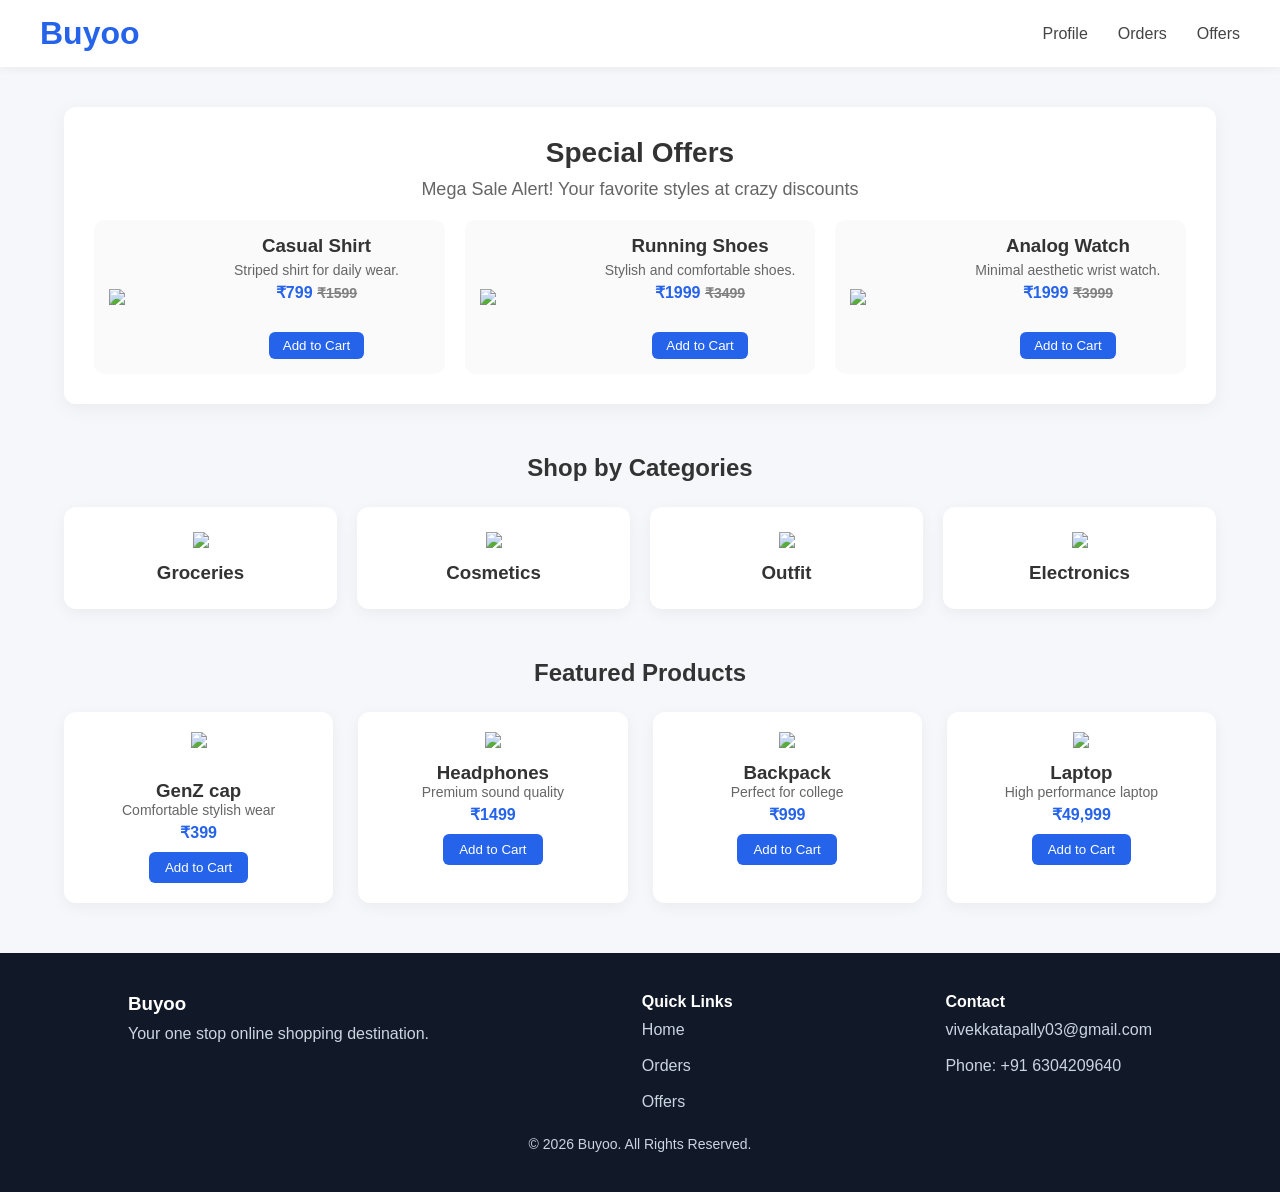
==== index.html @ f0c805b2 "Initial commit" ====
<!DOCTYPE html>
<html lang="en">

    <head>
        <meta charset="UTF-8">
        <meta name="viewport" content="width=device-width, initial-scale=1.0">
        <title>Buyoo - E-commerce</title>
        <link rel="stylesheet" href="index.css">
    </head>

    <body>
        <!-- Header -->

        <header class="heading">

            <h1>Buyoo</h1>

            <nav class="options">
            <a href="#">Profile</a>
            <a href="#">Orders</a>
            <a href="#">Offers</a>
            </nav>

        </header>

        <!-- Offers Section -->

        <section class="offers">

            <h2>Special Offers</h2>
            <p>Mega Sale Alert! Your favorite styles at crazy discounts</p>

            <div class="offerSub">
                <div class="offerCard">
                    <img src="https://encrypted-tbn0.gstatic.com/shopping?q=tbn:ANd9GcSeIzAz-6Du8klWEZZsr5K9XosK8m0xRIgYzs0SkKpRqV4miAQ_ozKeeKWbC4HSeJv4yPmXhhn9Pew-b3Zvq6-hMsAw0B1nNP0glL5WqXBwOgTySPzgolJWdA">
                    <div class="productInfo">
                        <h3>Casual Shirt</h3>
                        <p> Striped shirt for daily wear.</p>
                        <h4>₹799 <span>₹1599</span></h4>
                        <button>Add to Cart</button>
                    </div>
                </div>
                <div class="offerCard">
                    <img src="https://www.pngall.com/wp-content/uploads/5/Men-Shoes.png">
                    <div class="productInfo">
                        <h3>Running Shoes</h3>
                        <p>Stylish and comfortable shoes.</p>
                        <h4>₹1999 <span>₹3499</span></h4>
                        <button>Add to Cart</button>
                    </div>
                </div>
                <div class="offerCard">
                    <img src="https://encrypted-tbn1.gstatic.com/shopping?q=tbn:ANd9GcTjURL_WJ38a_e87Hff4Oru17AjMhLWlQClkPnjyN7xv1hwsNPIHnXLF4KRk7BIeCY7YiE9KO9g6kD2tk_L8pRF1j3ObXEpIQ">
                    <div class="productInfo">
                        <h3>Analog Watch</h3>
                        <p>Minimal aesthetic wrist watch.</p>
                        <h4>₹1999 <span>₹3999</span></h4>
                        <button>Add to Cart</button>
                    </div>
                </div>
            </div>
        </section>

        <!-- Categories -->

        <section class="categories">

            <h2>Shop by Categories</h2>

            <div class="categoryGrid">
                <div class="categoryCard">
                    <img src="https://png.pngtree.com/png-vector/20221229/ourmid/pngtree-grocery-png-image_6542285.png">
                    <h3>Groceries</h3>
                    
                </div>
                <div class="categoryCard">
                    <img src="https://png.pngtree.com/png-clipart/20220102/original/pngtree-vector-hand-drawn-cartoon-cosmetics-png-image_6991573.png">
                    <h3>Cosmetics</h3>
                </div>
                <div class="categoryCard">
                    <img src="https://clipart-library.com/8300/2368/5754127.png" width="150px">
                    <h3>Outfit</h3>
                </div>
                <div class="categoryCard">
                    <img src="https://cdn-icons-png.flaticon.com/512/3659/3659898.png">
                    <h3>Electronics</h3>
                </div>
            </div>

        </section>

        <!-- Featured Products -->

        <section class="featured">

            <h2>Featured Products</h2>

            <div class="productGrid">
                <div class="productCard">
                    <img src="https://freepngimg.com/thumb/cap/1-baseball-cap-png-image.png" >
                    <br><br>
                    <h3>GenZ cap</h3>
                    <p>Comfortable stylish wear</p>
                    <h4>₹399</h4>
                    <button>Add to Cart</button>
                </div>
                <div class="productCard">
                    <img src="https://www.pngall.com/wp-content/uploads/2016/04/Headphones-Free-PNG-Image.png">
                    <h3>Headphones</h3>
                    <p>Premium sound quality</p>
                    <h4>₹1499</h4>
                    <button>Add to Cart</button>
                </div>
                <div class="productCard">
                    <img src="https://png.pngtree.com/png-vector/20250724/ourmid/pngtree-modern-gray-laptop-backpack-with-usb-port-and-side-pockets-png-image_16684863.webp">
                    <h3>Backpack</h3>
                    <p>Perfect for college</p>
                    <h4>₹999</h4>
                    <button>Add to Cart</button>
                </div>
                <div class="productCard">
                    <img src="https://www.pngall.com/wp-content/uploads/2016/05/Laptop-PNG-Image.png">
                    <h3>Laptop</h3>
                    <p>High performance laptop</p>
                    <h4>₹49,999</h4>
                    <button>Add to Cart</button>
                </div>
            </div>

        </section>

        <!-- Footer -->

        <footer class="footer">

            <div class="footerContainer">
                <div>
                    <h3>Buyoo</h3>
                    <p>Your one stop online shopping destination.</p>
                </div>
                <div class="quicklinks">
                    <h4>Quick Links</h4>
                    <a href="#">Home</a>
                    <br><br>
                    <a href="#">Orders</a>
                    <br><br>
                    <a href="#">Offers</a>
                    
                </div>
                <div>
                    <h4>Contact</h4>
                    <p>vivekkatapally03@gmail.com</p>
                    <br>
                    <p>Phone: +91 6304209640</p>
                </div>
            </div>

            <p class="copyright">© 2026 Buyoo. All Rights Reserved.</p>

        </footer>

    </body>
</html>
---- index.css ----
*{
    margin:0;
    padding:0;
    box-sizing:border-box;
    font-family:Arial, Helvetica, sans-serif;
}

/* Page background */

body{
    background:#f5f7fa;
    color:#333;
}


/* Header */

.heading{
    background:white;
    display:flex;
    align-items:center;
    justify-content:space-between;
    padding:15px 40px;
    box-shadow:0 2px 10px rgba(0,0,0,0.05); 
    position: sticky;
    top: 0;
    z-index: 1000;
}

.heading h1{
    color:#2563eb;
    cursor:pointer;
}

.options{
    display:flex;
    gap:30px;
}

.options a{
        text-decoration:none;
        color:#444;
        font-weight:500;
}

.options a:hover{
    color:#2563eb;
}


/* Offers */

.offers{
    width:90%;
    margin:40px auto;
    background:white;
    border-radius:12px;
    padding:30px;
    text-align:center;
    box-shadow:0 5px 20px rgba(0,0,0,0.05);
}

.offers h2{
    font-size:28px;
    margin-bottom:10px;
}

.offers p{
    font-size:18px;
    margin-bottom:20px;
    color:#666;
}

.offerSub{
    display:grid;
    grid-template-columns:repeat(auto-fit,minmax(280px,1fr));
    gap:20px;
}

.offerCard{
    display:flex;
    align-items:center;
    background:#fafafa;
    border-radius:10px;
    padding:15px;
    gap:15px;
    transition:0.3s;
}

.offerCard img{
    width:110px;
}

.offerCard:hover{
    transform:translateY(-4px);
    box-shadow:0 8px 20px rgba(0,0,0,0.1);
}

.productInfo h3{
    margin-bottom:5px;
}

.productInfo p{
    font-size:14px;
    margin-bottom:5px;
    color:#666;
}

.productInfo h4{
    color:#2563eb;
}

.productInfo span{
    text-decoration:line-through;
    color:gray;
    font-size:14px;
}

.productInfo button{
    margin-top:30px;    
    padding:6px 14px;
    background:#2563eb;
    color:white;
    border:none;
    border-radius:6px;
    cursor:pointer;
}

.productInfo button:hover{
    background:#1e4fd1;
}


/* Categories */

.categories{
    width:90%;
    margin:50px auto;
    text-align:center;
}

.categoryGrid{
    display:grid;
    grid-template-columns:repeat(auto-fit,minmax(150px,1fr));
    gap:20px;
    margin-top:25px;
}

.categoryCard{
    background:white;
    padding:25px;
    border-radius:12px;
    box-shadow:0 4px 15px rgba(0,0,0,0.05);
    transition:0.3s;
}

.categoryCard img{
    width:60px;
    margin-bottom:10px;
}

.categoryCard:hover{
    transform:translateY(-5px);
    box-shadow:0 10px 25px rgba(0,0,0,0.1);
}


/* Featured Products */

.featured{
    width:90%;
    margin:50px auto;
    text-align:center;
}

.productGrid{
    display:grid;
    grid-template-columns:repeat(auto-fit,minmax(220px,1fr));
    gap:25px;
    margin-top:25px;
}

.productCard{
    background:white;
    padding:20px;
    border-radius:12px;
    box-shadow:0 4px 15px rgba(0,0,0,0.05);
    transition:0.3s;
}

.productCard img{
    width:120px;
    margin-bottom:10px;
}

.productCard p{
    color:#666;
    font-size:14px;
}

.productCard h4{
    color:#2563eb;
    margin-top:5px;
}

.productCard button{
    margin-top:10px;
    padding:8px 16px;
    background:#2563eb;
    color:white;
    border:none;
    border-radius:6px;
    cursor:pointer;
}

.productCard button:hover{
    background:#1e4fd1;
}

.productCard:hover{
    transform:translateY(-5px);
    box-shadow:0 10px 25px rgba(0,0,0,0.1);
}


/* Footer */

.footer{
    background:#111827;
    color:white;
    padding:40px 10%;
    margin-top:50px;
}

.footerContainer{
    display:flex;
    justify-content:space-between;
    flex-wrap:wrap;
    gap:30px;
}

.footer h3,.footer h4{
    margin-bottom:10px;
}

.footer p{
    color:#cbd5e1;
}
.quicklinks a{
    text-decoration: none;
    color: #cbd5e1
}
.quicklinks a:hover{
    color: rgba(255, 255, 255, 0.486);
}

.copyright{
    text-align:center;
    margin-top:25px;
    font-size:14px;
    color:#9ca3af;
}


/* responsive */

@media(max-width:768px){

    .heading{
        flex-direction:column;
        gap:10px;
        text-align:center;
    }

    .options{
        justify-content:center;
    }

    .offerCard{
        flex-direction:column;
        text-align:center;
    }

    .offerCard img{
        width:130px;
    }

    .footerContainer{
        flex-direction:column;
        text-align:center;
}

}
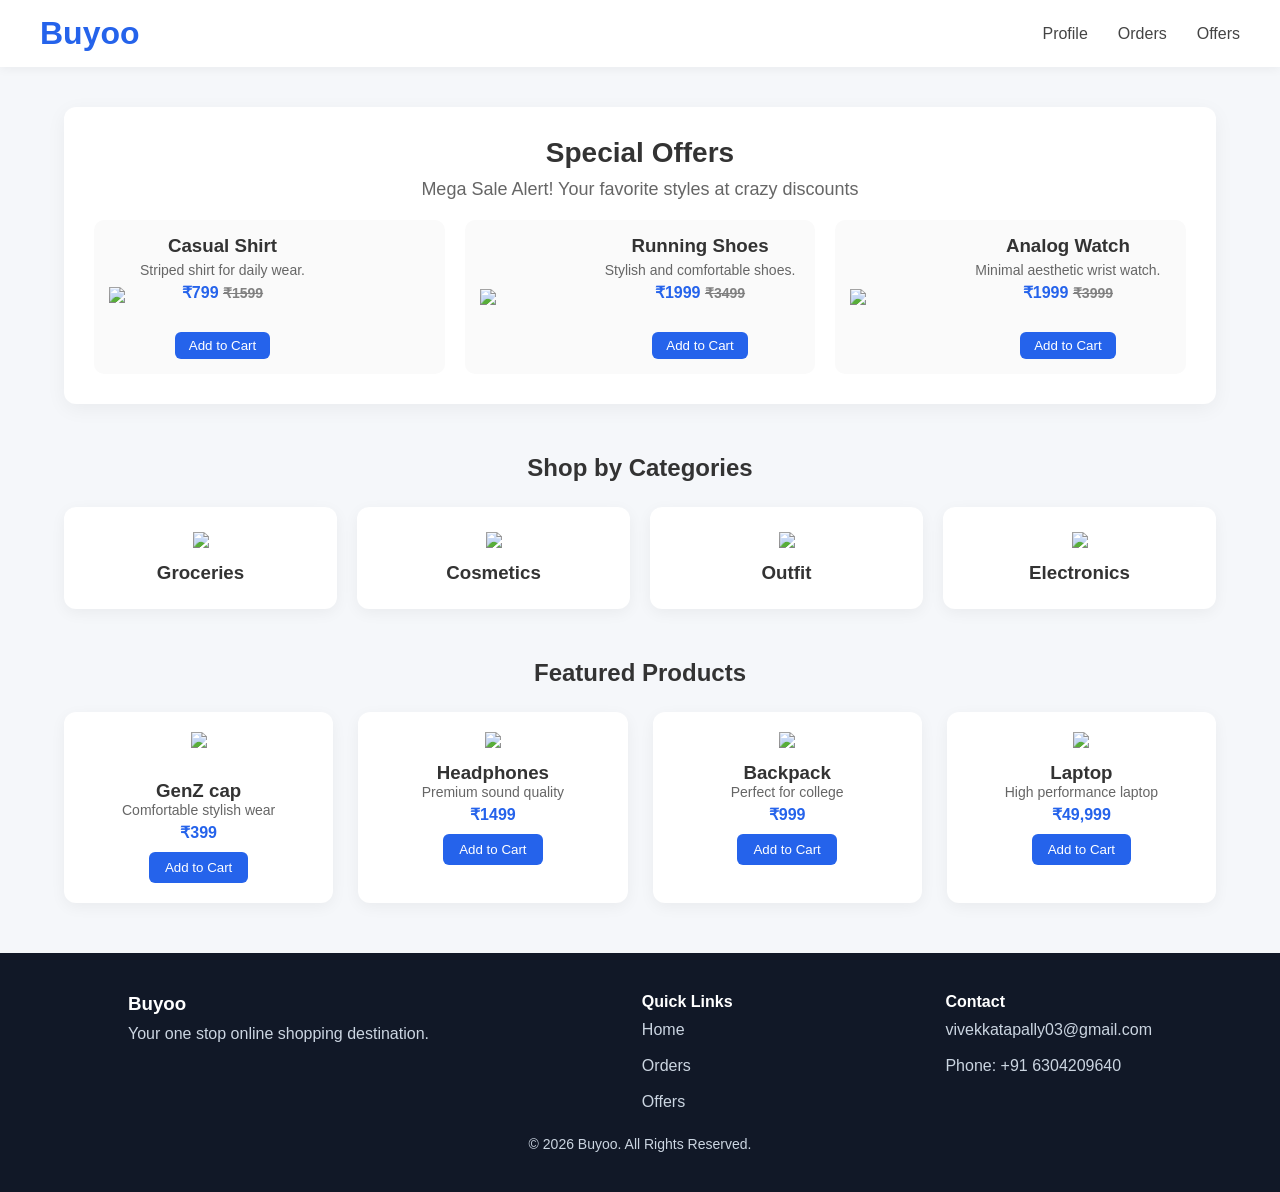
==== commit 2c618e0c: "Add Shirt details" ====
--- a/index.html
+++ b/index.html
@@ -32,13 +32,15 @@
 
             <div class="offerSub">
                 <div class="offerCard">
-                    <img src="https://encrypted-tbn0.gstatic.com/shopping?q=tbn:ANd9GcSeIzAz-6Du8klWEZZsr5K9XosK8m0xRIgYzs0SkKpRqV4miAQ_ozKeeKWbC4HSeJv4yPmXhhn9Pew-b3Zvq6-hMsAw0B1nNP0glL5WqXBwOgTySPzgolJWdA">
-                    <div class="productInfo">
-                        <h3>Casual Shirt</h3>
-                        <p> Striped shirt for daily wear.</p>
-                        <h4>₹799 <span>₹1599</span></h4>
-                        <button>Add to Cart</button>
-                    </div>
+                    <a href="shirt.html" target="_blank">
+                        <img src="https://encrypted-tbn0.gstatic.com/shopping?q=tbn:ANd9GcSeIzAz-6Du8klWEZZsr5K9XosK8m0xRIgYzs0SkKpRqV4miAQ_ozKeeKWbC4HSeJv4yPmXhhn9Pew-b3Zvq6-hMsAw0B1nNP0glL5WqXBwOgTySPzgolJWdA">
+                    </a>    
+                        <div class="productInfo">
+                            <h3>Casual Shirt</h3>
+                            <p>Striped shirt for daily wear.</p>
+                            <h4>₹799 <span>₹1599</span></h4>
+                            <button>Add to Cart</button>
+                        </div>
                 </div>
                 <div class="offerCard">
                     <img src="https://www.pngall.com/wp-content/uploads/5/Men-Shoes.png">
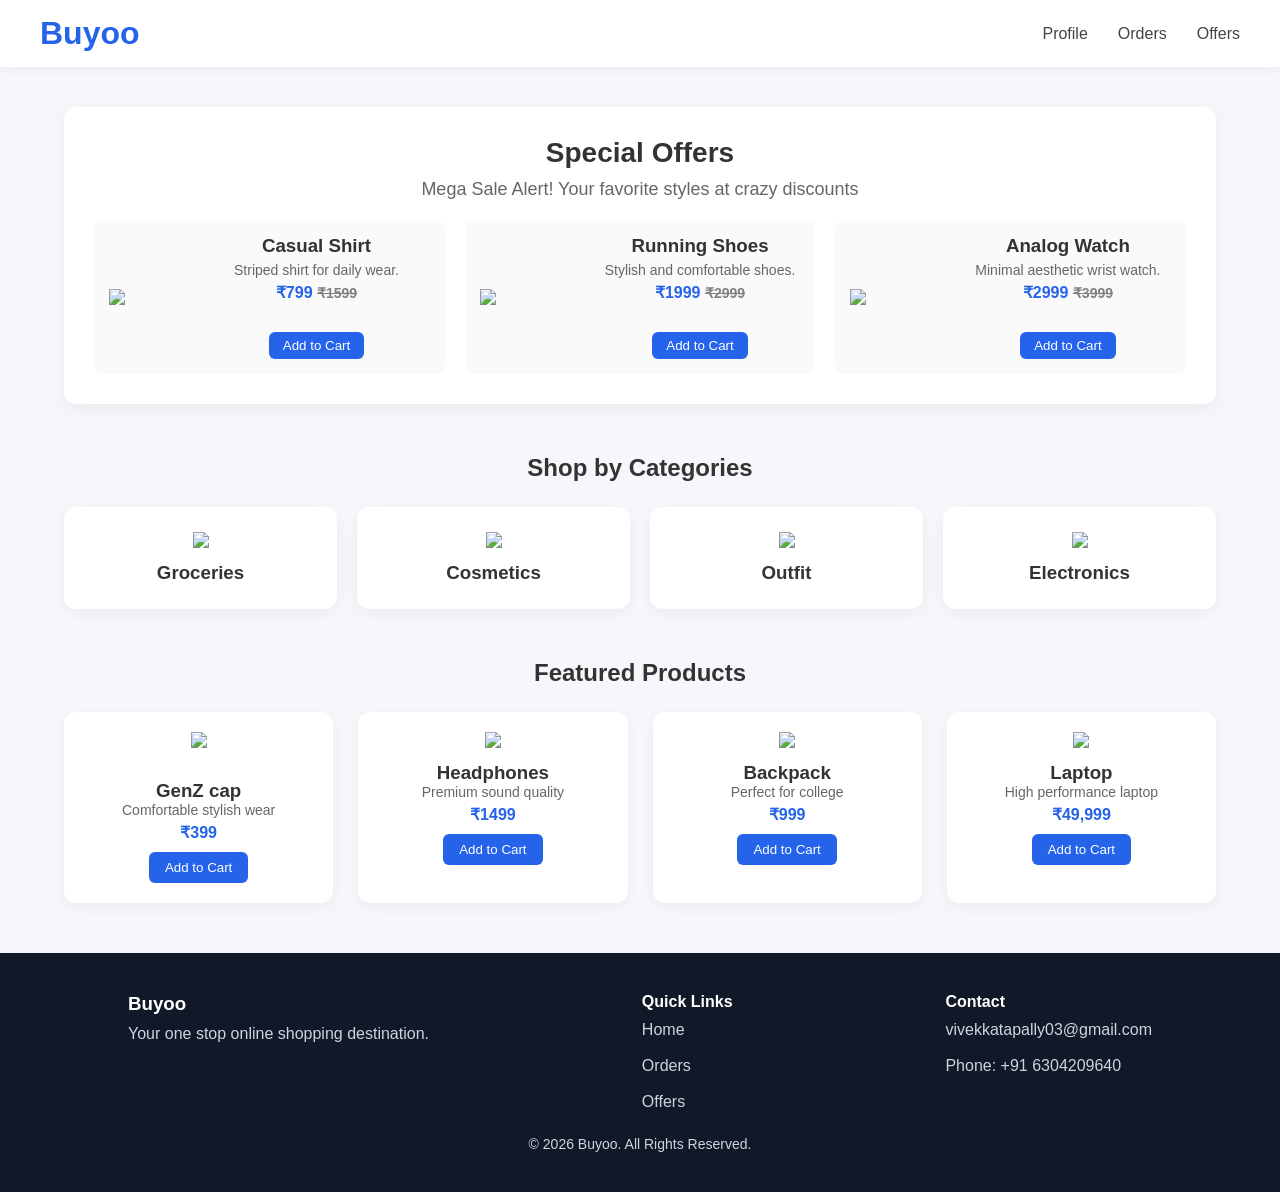
==== commit d858a4b1: "Add new pages" ====
--- a/index.html
+++ b/index.html
@@ -31,35 +31,40 @@
             <p>Mega Sale Alert! Your favorite styles at crazy discounts</p>
 
             <div class="offerSub">
-                <div class="offerCard">
-                    <a href="shirt.html" target="_blank">
+                <a href="shirt.html" target="_blank" class="offerLink">
+                    <div class="offerCard">
                         <img src="https://encrypted-tbn0.gstatic.com/shopping?q=tbn:ANd9GcSeIzAz-6Du8klWEZZsr5K9XosK8m0xRIgYzs0SkKpRqV4miAQ_ozKeeKWbC4HSeJv4yPmXhhn9Pew-b3Zvq6-hMsAw0B1nNP0glL5WqXBwOgTySPzgolJWdA">
-                    </a>    
+                        
                         <div class="productInfo">
                             <h3>Casual Shirt</h3>
                             <p>Striped shirt for daily wear.</p>
                             <h4>₹799 <span>₹1599</span></h4>
                             <button>Add to Cart</button>
                         </div>
-                </div>
-                <div class="offerCard">
-                    <img src="https://www.pngall.com/wp-content/uploads/5/Men-Shoes.png">
-                    <div class="productInfo">
-                        <h3>Running Shoes</h3>
-                        <p>Stylish and comfortable shoes.</p>
-                        <h4>₹1999 <span>₹3499</span></h4>
-                        <button>Add to Cart</button>
                     </div>
-                </div>
-                <div class="offerCard">
-                    <img src="https://encrypted-tbn1.gstatic.com/shopping?q=tbn:ANd9GcTjURL_WJ38a_e87Hff4Oru17AjMhLWlQClkPnjyN7xv1hwsNPIHnXLF4KRk7BIeCY7YiE9KO9g6kD2tk_L8pRF1j3ObXEpIQ">
-                    <div class="productInfo">
-                        <h3>Analog Watch</h3>
-                        <p>Minimal aesthetic wrist watch.</p>
-                        <h4>₹1999 <span>₹3999</span></h4>
-                        <button>Add to Cart</button>
+                </a>
+                <a href="shoe.html" target="_blank" class="offerLink">
+                    <div class="offerCard">
+                        <img src="https://encrypted-tbn3.gstatic.com/shopping?q=tbn:ANd9GcQbQCwQWkseYd7jDnxRH_S5MdcseZPEuSWjgEmnp3oo27h0Qqy56Tt2AvTRIvD2EBfWoMYYOOxPS9-vOm2yo8wNl-hYm9meLweaJzi_LcqToOb2Ps-w3GY8VcA">
+                        <div class="productInfo">
+                            <h3>Running Shoes</h3>
+                            <p>Stylish and comfortable shoes.</p>
+                            <h4>₹1999 <span>₹2999</span></h4>
+                            <button>Add to Cart</button>
+                        </div>
                     </div>
-                </div>
+                </a>
+                <a href="watch.html" target="_blank" class="offerLink" >
+                    <div class="offerCard">
+                        <img src="https://encrypted-tbn1.gstatic.com/shopping?q=tbn:ANd9GcTjURL_WJ38a_e87Hff4Oru17AjMhLWlQClkPnjyN7xv1hwsNPIHnXLF4KRk7BIeCY7YiE9KO9g6kD2tk_L8pRF1j3ObXEpIQ">
+                        <div class="productInfo">
+                            <h3>Analog Watch</h3>
+                            <p>Minimal aesthetic wrist watch.</p>
+                            <h4>₹2999 <span>₹3999</span></h4>
+                            <button>Add to Cart</button>
+                        </div>
+                    </div>
+                </a>
             </div>
         </section>
 
--- a/index.css
+++ b/index.css
@@ -94,6 +94,11 @@
 .offerCard:hover{
     transform:translateY(-4px);
     box-shadow:0 8px 20px rgba(0,0,0,0.1);
+}
+.offerLink {
+    text-decoration: none;
+    color: inherit;
+    display: block;
 }
 
 .productInfo h3{
